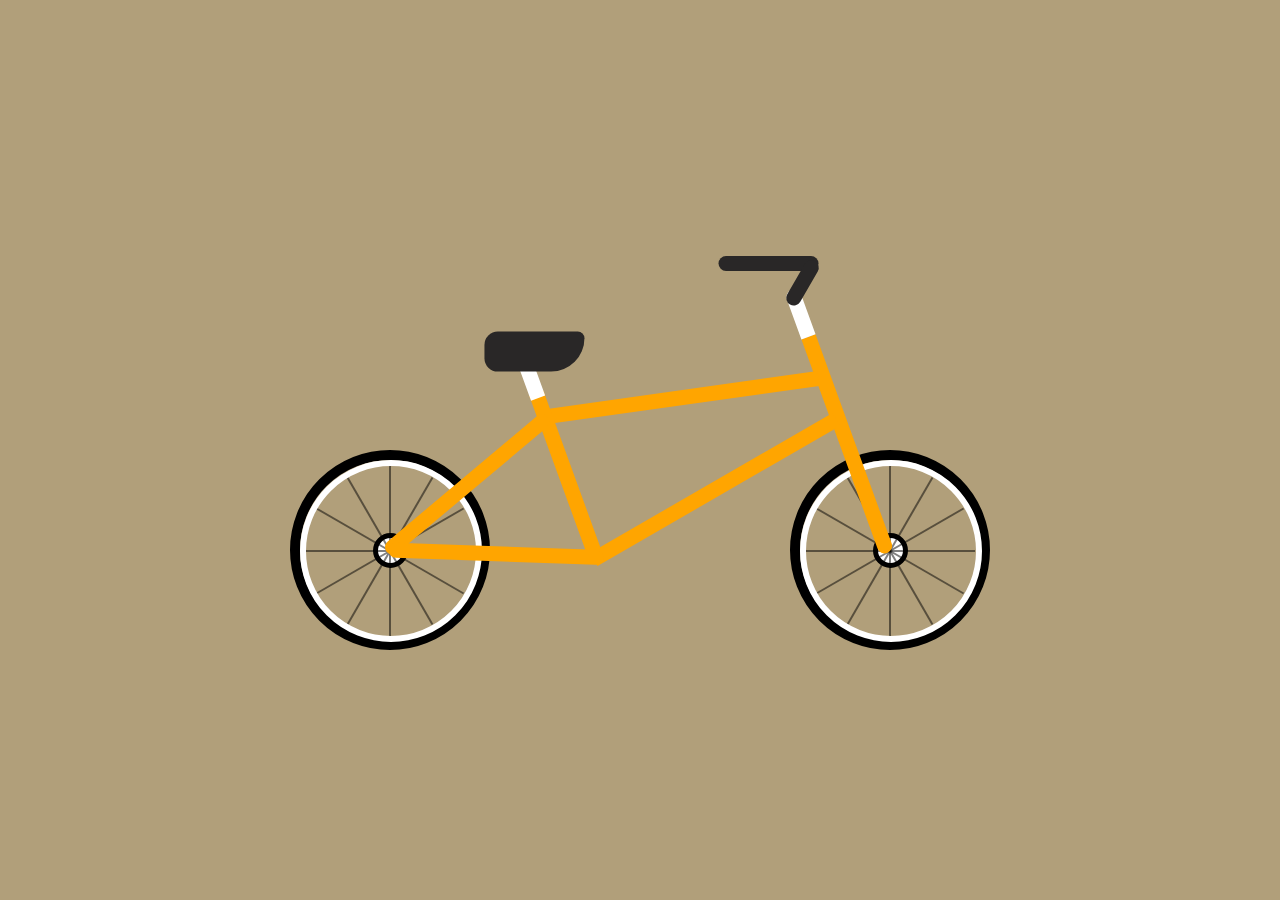
==== bicycle/index.html @ 8383d70f "Completed bicycle layout" ====
<!DOCTYPE html>
<html lang="en">
<head>
  <meta charset="UTF-8">
  <meta name="viewport" content="width=device-width, initial-scale=1.0">
  <title>Moving Bicycle</title>
  <link rel="stylesheet" href="main.css">
</head>
<body>
  <div class="bicycle">
    <div class="wheel wheel-left">
      <div class="rim rim1"></div>
      <div class="rim rim2"></div>
      <div class="rim rim3"></div>
      <div class="rim rim4"></div>
      <div class="rim rim5"></div>
      <div class="rim rim6"></div>
    </div>
    <div class="wheel wheel-right">
      <div class="rim rim1"></div>
      <div class="rim rim2"></div>
      <div class="rim rim3"></div>
      <div class="rim rim4"></div>
      <div class="rim rim5"></div>
      <div class="rim rim6"></div>
    </div>
    <div class="frame">
      <div class="fr fr1">
        <div class="handle"></div>
      </div>
      <div class="fr fr2"></div>
      <div class="fr fr3"></div>
      <div class="fr fr4">
        <div class="seat"></div>
      </div>
      <div class="fr fr5"></div>
      <div class="fr fr6"></div>
    </div>
  </div>
</body>
</html>
---- bicycle/main.css ----
* {
  box-sizing: border-box;
}

body {
  margin: 0;
  padding: 0;
  background-color: #b19f7a;
  display: flex;
  align-items: center;
  justify-content: center;
  min-height: 100vh;
}

.bicycle {
  width: 500px;
  max-width: 100%;
  min-height: 400px;
  position: relative;
}

.wheel {
  width: 200px;
  height: 200px;
  border-radius: 50%;
  border: 10px solid black;
  position: absolute;
  bottom: 0;
}

.wheel-left {
  left: calc(-50% + 150px);
}

.wheel-right {
  right: calc(-50% + 150px);
}

.wheel::after {
  content: '';
  width: 170px;
  height: 170px;
  border-radius: 50%;
  display: block;
  border: 6px solid #fff;
  position: relative;
}

.wheel::before {
  content: '';
  width: 25px;
  height: 25px;
  border-radius: 50%;
  top: calc(50% - 17.5px);
  left: calc(50% - 17.5px);
  background-color: #fff;
  border: 5px solid black;
  position: absolute;
}

.rim {
  width: 2px;
  height: 170px;
  background-color: rgba(0, 0, 0, 0.5);
  position: absolute;
  top: 6px;
  left: calc(50% - 1px);
  transform-origin: 50% 50%;
}

.rim2 {
  transform: rotate(30deg);
}

.rim3 {
  transform: rotate(60deg);
}

.rim4 {
  transform: rotate(90deg);
}

.rim5 {
  transform: rotate(120deg);
}

.rim6 {
  transform: rotate(150deg);
}

.frame {
  width: 500px;
  height: 100px;
  position: absolute;
  bottom: 100px;
  /* background-color: blue; */
}

.fr {
  position: absolute;
  width: 15px;
  background-color: orange;
  min-height: 150px;
}

.fr1 {
  height: 230px;
  right: -5px;
  bottom: -5px;
  border-bottom-left-radius: 20px;
  border-bottom-right-radius: 20px;
  transform: rotate(-20deg);
  transform-origin: 10% 100%;
}

.fr1::before {
  content: '';
  width: 100%;
  height: 50px;
  background-color: white;
  display: block;
  position: absolute;
  top: -50px;
  border-top-left-radius: 20px;
  border-top-right-radius: 20px;
}

.handle {
  position: absolute;
  top: -90px;
  right: -30px;
  width: 100px;
  height: 15px;
  background-color: rgb(41, 39, 39);
  transform: rotate(20deg);
  border-radius: 20px;
}

.handle::after {
  content: '';
  width: 15px;
  height: 50px;
  display: block;
  background-color: rgb(41, 39, 39);
  position: absolute;
  right: 0;
  transform: rotate(30deg);
  transform-origin: 0 20%;
  border-radius: 20px;
}

.fr2 {
  height: 280px;
  left: 150px;
  transform: rotate(82deg);
  top: -320px;
  transform-origin: 0% 100%;
  border-bottom-left-radius: 20px;
  border-bottom-right-radius: 20px;
}

.fr3 {
  bottom: -3px;
  left: 200px;
  height: 280px;
  transform: rotate(60deg);
  transform-origin: 0% 100%;
}

.fr4 {
  left: 200px;
  height: 180px;
  transform: rotate(-20deg);
  transform-origin: 100% 100%;
  bottom: -10px;
  border-bottom-left-radius: 20px;
  border-bottom-right-radius: 20px;
}

.fr4::before {
  content: '';
  width: 100%;
  height: 40px;
  background-color: white;
  display: block;
  position: absolute;
  top: -35px;
  border-top-left-radius: 20px;
  border-top-right-radius: 20px;
}

.seat {
  width: 100px;
  height: 40px;
  background-color: red;
  transform: rotate(20deg);
  top: -60px;
  left: -30px;
  position: absolute;
  border-radius: 20px 10px 50px 20px;
  background-color: rgb(41, 39, 39);
}

.fr5 {
  left: 0;
  height: 210px;
  transform: rotate(50deg);
  bottom: 0;
  transform-origin: 0% 95%;
  border-radius: 20px;
}

.fr6 {
  left: 0;
  height: 215px;
  transform: rotate(92deg);
  bottom: 0;
  transform-origin: 20% 98%;
  border-radius: 20px;
}
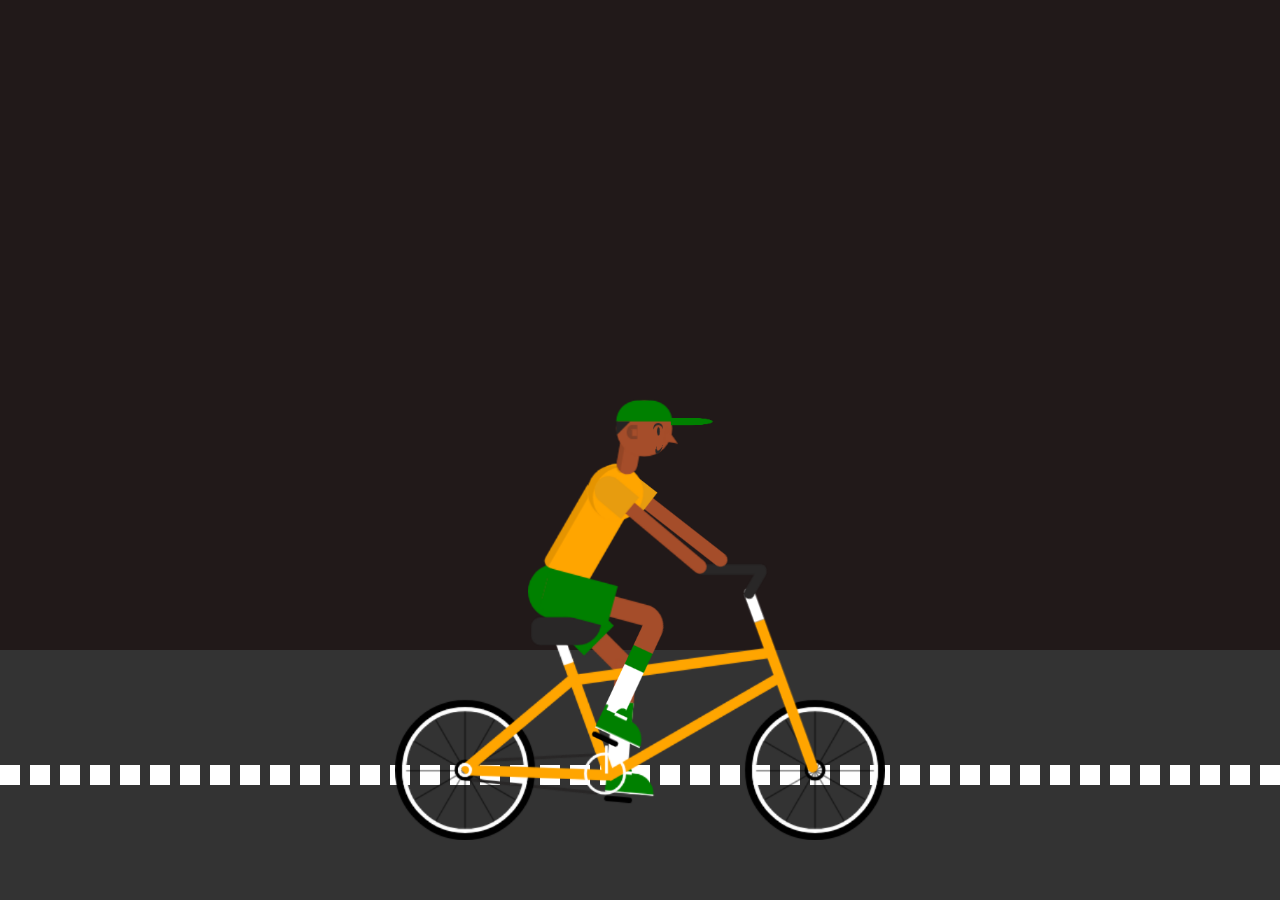
==== commit aa8e59f6: "Added daylight mode" ====
--- a/bicycle/index.html
+++ b/bicycle/index.html
@@ -7,7 +7,53 @@
   <link rel="stylesheet" href="main.css">
 </head>
 <body>
+  <div class="sun"></div>
   <div class="bicycle">
+
+    <div class="rider">
+      <div class="left-leg">
+        <div class="shorts shorts-left"></div>
+        <div class="calf calf-left">
+          <div class="socks socks-left">
+            <div class="shoe shoe-left">
+              <div class="pedal-top"></div>
+            </div>
+          </div>
+        </div>
+      </div>
+      <div class="butt"></div>
+      <div class="torso">
+        <div class="chest">
+          <div class="hand hand-right">
+            <div class="sleeve"></div>
+          </div>
+          <div class="hand hand-left">
+            <div class="sleeve"></div>
+          </div>
+        </div>
+        <div class="neck"></div>
+        <div class="head">
+          <div class="eye"></div>
+          <div class="hair"></div>
+          <div class="ear"></div>
+          <div class="cap"></div>
+          <div class="nose"></div>
+          <div class="mouth"></div>
+        </div>
+      </div>
+      <div class="right-leg">
+        <div class="shorts shorts-right"></div>
+        <div class="calf calf-right">
+          <div class="socks socks-right">
+            <div class="shoe shoe-right">
+              <div class="pedal-top"></div>
+            </div>
+          </div>
+        </div>
+      </div>
+    </div>
+
+
     <div class="wheel wheel-left">
       <div class="rim rim1"></div>
       <div class="rim rim2"></div>
@@ -35,7 +81,16 @@
       </div>
       <div class="fr fr5"></div>
       <div class="fr fr6"></div>
+      <!-- Gears and chain -->
+      <div class="gear-bg"></div>
+      <div class="chain-top"></div>
+      <div class="chain-bottom"></div>
+      <div class="gear-sm"></div>
+
+      <div class="pedal"></div>
     </div>
   </div>
+  <div class="road-top"></div>
+  <div class="road-bottom"></div>
 </body>
 </html>--- a/bicycle/main.css
+++ b/bicycle/main.css
@@ -1,22 +1,66 @@
+html {
+  overflow: hidden;
+}
+
 * {
   box-sizing: border-box;
+}
+
+@keyframes dayLight {
+  from, to {
+    background-color: #211919;
+  }
+
+  40%, 50% {
+    background-color: #9acaec;
+  }
 }
 
 body {
   margin: 0;
   padding: 0;
-  background-color: #b19f7a;
+  background-color: #211919;
   display: flex;
   align-items: center;
-  justify-content: center;
+  justify-content: flex-end;
+  flex-direction: column;
   min-height: 100vh;
+  animation: dayLight 40s infinite linear;
 }
 
 .bicycle {
   width: 500px;
-  max-width: 100%;
   min-height: 400px;
-  position: relative;
+  position: absolute;
+  z-index: 10;
+}
+
+/* Extra small devices */
+@media only screen and (max-width: 375px) {
+  .bicycle {
+    transform: scale(0.4);
+  }
+}
+
+@media only screen and (min-width: 375px) and (max-width: 602px) {
+  .bicycle {
+    transform: scale(0.5);
+  }
+}
+
+@media only screen and (min-width: 603px) {
+  .bicycle {
+    transform: scale(0.7);
+  }
+}
+
+@keyframes rotateWheel {
+  from {
+    transform: rotate(0);
+  }
+  to {
+    transform: rotate(360deg);
+  }
 }
 
 .wheel {
@@ -26,6 +70,7 @@
   border: 10px solid black;
   position: absolute;
   bottom: 0;
+  animation: rotateWheel 1s infinite linear;
 }
 
 .wheel-left {
@@ -38,8 +83,8 @@
 
 .wheel::after {
   content: '';
-  width: 170px;
-  height: 170px;
+  width: 167.5px;
+  height: 167.5px;
   border-radius: 50%;
   display: block;
   border: 6px solid #fff;
@@ -48,11 +93,11 @@
 
 .wheel::before {
   content: '';
-  width: 25px;
-  height: 25px;
-  border-radius: 50%;
-  top: calc(50% - 17.5px);
-  left: calc(50% - 17.5px);
+  width: 20px;
+  height: 20px;
+  border-radius: 50%;
+  top: calc(50% - 15px);
+  left: calc(50% - 15px);
   background-color: #fff;
   border: 5px solid black;
   position: absolute;
@@ -105,7 +150,7 @@
 
 .fr1 {
   height: 230px;
-  right: -5px;
+  right: -7px;
   bottom: -5px;
   border-bottom-left-radius: 20px;
   border-bottom-right-radius: 20px;
@@ -150,7 +195,7 @@
 }
 
 .fr2 {
-  height: 280px;
+  height: 285px;
   left: 150px;
   transform: rotate(82deg);
   top: -320px;
@@ -218,3 +263,580 @@
   transform-origin: 20% 98%;
   border-radius: 20px;
 }
+
+.gear-bg {
+  position: absolute;
+  left: 170px;
+  width: 60px;
+  height: 60px;
+  border-radius: 50%;
+  bottom: -35px;
+  border: 4px solid #fff;
+}
+
+@keyframes movePedal {
+  from {
+    transform: rotate(0deg);
+  }
+
+  to {
+    transform: rotate(360deg);
+  }
+}
+
+.pedal {
+  width: 4px;
+  height: 40px;
+  background-color: #fff;
+  left: 200px;
+  position: absolute;
+  bottom: -5px;
+  transform-origin: 0% 100%;
+  animation: movePedal 1s infinite linear;
+}
+
+.gear-sm {
+  position: absolute;
+  left: -10px;
+  width: 20px;
+  height: 20px;
+  border-radius: 50%;
+  bottom: -10px;
+  border: 4px solid #fff;
+}
+
+.chain-top {
+  width: 190px;
+  height: 4px;
+  background-color: rgb(41, 39, 39);
+  bottom: 10px;
+  position: absolute;
+  transform: rotate(-3deg);
+  transform-origin: 0% -0%;
+  z-index: -1;
+}
+
+.chain-bottom {
+  width: 190px;
+  height: 4px;
+  background-color: rgb(41, 39, 39);
+  bottom: -15px;
+  position: absolute;
+  transform: rotate(6deg);
+  transform-origin: 0% -0%;
+  z-index: -1;
+}
+
+/* Style for bike rider */
+.rider {
+  width: 200px;
+  height: 300px;
+  /* background-color: red; */
+  position: absolute;
+  left: calc(50% - 160px);
+  top: calc(-50% - 15px);
+}
+
+.butt {
+  width: 80px;
+  height: 80px;
+  border-radius: 50%;
+  background-color: green;
+  position: absolute;
+  bottom: 0;
+}
+
+.right-leg, .left-leg {
+  left: 20px;
+  width: 30px;
+  height: 170px;
+  background-color: #a54d2a;
+  position: absolute;
+  bottom: -140px;
+  transform: rotate(-75deg);
+  transform-origin: 0% 0%;
+  border-bottom-right-radius: 20px;
+  z-index: 1;
+}
+
+@keyframes moveRightThigh {
+  from {
+    transform: rotate(-75deg);
+  }
+
+  50% {
+    transform: rotate(-40deg);
+  }
+
+  to {
+    transform: rotate(-75deg);
+  }
+}
+
+.right-leg {
+  animation: moveRightThigh 1s infinite linear;
+}
+
+@keyframes moveLeftThigh {
+  from {
+    transform: rotate(-45deg);
+  }
+
+  50% {
+    transform: rotate(-75deg);
+  }
+
+  to {
+    transform: rotate(-45deg);
+  }
+}
+
+.left-leg {
+  transform: rotate(-45deg);
+  z-index: -1;
+  animation: moveLeftThigh 1s infinite linear;
+}
+
+.shorts {
+  position: absolute;
+  left: -15px;
+  width: 60px;
+  height: 100px;
+  background-color: green;
+}
+
+.calf {
+  width: 30px;
+  height: 100px;
+  background-color: #a54d2a;
+  position: absolute;
+  left: -38px;
+  top: 110px;
+  border-top-right-radius: 50px;
+  transform: rotate(100deg);
+}
+
+@keyframes moveRightCalf {
+  from, to {
+    left: -38px;
+    top: 110px;
+    transform: rotate(100deg);
+  }
+
+  20% {
+    top: 130px;
+    left: -35px;
+    transform: rotate(70deg);
+  }
+
+  40% {
+    top: 130px;
+    left: -20px;
+    transform: rotate(40deg);
+  }
+
+  60% {
+    top: 120px;
+    left: -35px;
+    transform: rotate(80deg);
+  }
+}
+
+.calf-right {
+  animation: moveRightCalf 1s infinite linear;
+}
+
+@keyframes moveLeftCalf {
+  from, to {
+    left: -30px;
+    top: 130px;
+    transform: rotate(50deg);
+  }
+
+  20% {
+    top: 120px;
+    left: -35px;
+    transform: rotate(90deg);
+  }
+
+  40% {
+    top: 110px;
+    left: -40px;
+    transform: rotate(110deg);
+  }
+
+  60% {
+    top: 120px;
+    left: -35px;
+    transform: rotate(80deg);
+  }
+}
+
+.calf-left {
+  transform: rotate(50deg);
+  left: -30px;
+  top: 130px;
+  animation: moveLeftCalf 1s infinite linear;
+}
+
+.socks {
+  background-color: white;
+  width: 30px;
+  height: 100px;
+  position: absolute;
+  bottom: -60%;
+  z-index: 10;
+}
+
+.socks::before {
+  content: '';
+  width: 30px;
+  height: 30px;
+  background-color: green;
+  position: absolute;
+  top: 0;
+  z-index: 1;
+}
+
+.shoe {
+  z-index: 10;
+  position: absolute;
+  bottom: -30px;
+  width: 70px;
+  height: 30px;
+  border-top-right-radius: 30px;
+  border-bottom: 2px solid #fff;
+  background-color: green;
+}
+
+.shoe::after {
+  content: '';
+  width: 4px;
+  height: 10px;
+  border-radius: 20px;
+  background-color: green;
+  position: absolute;
+  left: 0;
+  top: -7px;
+}
+
+.shoe::before {
+  content: '';
+  width: 30px;
+  height: 10px;
+  border-radius: 20px 20px 0 0;
+  background-color: green;
+  display: block;
+  position: absolute;
+  top: -12px;
+  right: 40%;
+  border-bottom: 5px solid #fff;
+  transform: rotateY(50deg);
+}
+
+.pedal-top {
+  position: absolute;
+  bottom: -15px;
+  width: 40px;
+  height: 8px;
+  border-radius: 20px;
+  background-color: black;
+}
+
+@keyframes moveTorso {
+  from, to {
+    transform: translate(0) rotate(30deg);
+  }
+
+  50% {
+    transform: translate(7px, 2px) rotate(30deg);
+  }
+}
+
+.torso {
+  width: 70px;
+  height: 130px;
+  background-color: orange;
+  position: absolute;
+  bottom: 80px;
+  border-radius: 0 0 10px 10px;
+  left: 20px;
+  transform: rotate(30deg);
+  transform-origin: 0% 100%;
+  z-index: 1;
+  animation: moveTorso 1s infinite linear;
+}
+
+.butt {
+  animation: moveTorso 1s infinite linear;
+}
+
+.torso::before {
+  content: '';
+  width: 10px;
+  height: 100%;
+  background-color: rgba(0, 0, 0, 0.1);
+  position: absolute;
+  left: 0;
+  border-bottom-left-radius: 10px;
+}
+
+.chest {
+  width: 80px;
+  height: 80px;
+  border-radius: 50%;
+  background-color: orange;
+  position: absolute;
+  top: -50px;
+}
+
+.chest::before {
+  content: '';
+  width: 100%;
+  border-radius: 50%;
+  height: 100%;
+  border-left: 10px solid rgba(0, 0, 0, 0.1);
+  position: absolute;
+  left: 0;
+  top: 0;
+  z-index: 0;
+}
+
+.hand {
+  width: 20px;
+  height: 190px;
+  background-color: #a54d2a;
+  position: absolute;
+  left: 10px;
+  top: -150px;
+  transform: rotate(100deg);
+  transform-origin: 50% 100%;
+  border-radius: 50px 50px 0 0;
+}
+
+.hand-left {
+  z-index: -1;
+  transform: rotate(98deg);
+  top: -190px;
+  height: 210px;
+}
+
+.sleeve {
+  width: 40px;
+  height: 60px;
+  background-color: rgb(231, 156, 15);
+  border-radius: 0 0 50px 50px;
+  position: absolute;
+  bottom: -10px;
+  left: -50%;
+}
+
+.hand-left .sleeve {
+  height: 80px;
+}
+
+.neck {
+  width: 30px;
+  height: 60px;
+  background-color: #a54d2a;
+  position: absolute;
+  top: -95px;
+  left: calc(50% - 10px);
+  border-radius: 50px;
+  transform: rotate(-20deg);
+  transform-origin: 0% 100%;
+}
+
+.neck::before {
+  content: '';
+  width: 30px;
+  height: 60px;
+  display: block;
+  border-radius: 10px;
+  border-left: 7px solid rgba(0, 0, 0, 0.1);
+}
+
+.head {
+  width: 80px;
+  height: 80px;
+  border-radius: 50%;
+  background-color: #a54d2a;
+  position: absolute;
+  top: -150px;
+  left: -10px;
+  transform: rotate(-30deg);
+  z-index: 1;
+}
+
+.cap {
+  width: 100%;
+  position: absolute;
+  top: 0px;
+  height: 30px;
+  background-color: green;
+  border-radius: 50px 50px 0 0;
+}
+
+.cap::after {
+  content: '';
+  width: 60px;
+  height: 60px;
+  border-radius: 0 50% 50% 0;
+  background-color: green;
+  position: absolute;
+  right: -58px;
+  transform: rotateX(80deg);
+}
+
+.hair {
+  width: 0;
+  height: 0;
+  border-top: 20px solid #252323;
+  border-right: 20px solid transparent;
+  position: absolute;
+  top: 30px;
+  z-index: 1;
+}
+
+.ear {
+  width: 15px;
+  height: 20px;
+  border-radius: 50% 0 0 50%;
+  background-color: #814128;
+  border-left: 8px solid #814128;
+  position: absolute;
+  top: 35px;
+  left: 15px;
+  z-index: 1;
+}
+
+.ear::after {
+  content: '';
+  width: 7.5px;
+  height: 10px;
+  border-radius: 50% 0 0 50%;
+  position: absolute;
+  background-color: #a54d2a;
+  border-left: 8px solid #814128;
+  right: 0;
+  top: 6px;
+}
+
+.nose {
+  width: 0;
+  height: 0;
+  border-bottom: 20px solid #a54d2a;
+  border-right: 20px solid transparent;
+  position: absolute;
+  top: 40px;
+  right: -10px;
+  transform: rotate(10deg);
+  z-index: -1;
+}
+
+.eye {
+  width: 40px;
+  height: 15px;
+  border-radius: 50%;
+  box-shadow: inset 0.5px 3px 0px 0px rgb(41, 39, 39);
+  position: absolute;
+  top: 32px;
+  left: 40px;
+  transform: rotateY(70deg);
+}
+
+.eye::after {
+  content: '';
+  width: 12px;
+  height: 12px;
+  border-radius: 50%;
+  position: absolute;
+  left: calc(50% - 5px);
+  top: 6px;
+  background-color: rgb(41, 39, 39);
+}
+
+.mouth {
+  width: 50px;
+  height: 20px;
+  border-radius: 50%;
+  box-shadow: 1.5px 5px 0px 0px rgb(41, 39, 39);
+  position: absolute;
+  top: 52px;
+  left: 38px;
+  transform: rotateY(80deg) rotateX(-20deg);
+}
+
+@keyframes moveRoad {
+  to {
+    transform: translate(-2400px);
+  }
+}
+
+.road-top {
+  /* So the road will never run out of room */
+  width: 500000px;
+  height: 125px;
+  background-color: #333333;
+  border-bottom: 10px dashed white;
+  animation: moveRoad 10s infinite linear;
+  position: fixed;
+  bottom: 125px;
+  overflow-x: hidden;
+  z-index: 1;
+}
+
+.road-bottom {
+  /* So the road will never run out of room */
+  width: 500000px;
+  height: 125px;
+  background-color: #333333;
+  border-top: 10px dashed white;
+  animation: moveRoad 10s infinite linear;
+  position: fixed;
+  overflow-x: hidden;
+  z-index: 1;
+}
+
+@keyframes moveSun {
+  /* from { transform:rotate(0deg); }
+  to { transform:rotate(360deg); } */
+  from {
+    bottom: 0;
+    left: 0;
+  }
+
+  40% {
+    bottom: calc(100vh - 200px);
+    left: 40%;
+  }
+
+  50% {
+    bottom: calc(100vh - 100px);
+    left: calc(50% - 50px);
+  }
+
+  60% {
+    bottom: calc(100vh - 100px);
+    left: 60%;
+  }
+
+  to {
+    bottom: 0;
+    left: 100%;
+  }
+}
+
+.sun {
+  width: 100px;
+  height: 100px;
+  border-radius: 50%;
+  background-color: #fff;
+  box-shadow: 0 0 60px gold, 0 0 100px rgb(185, 160, 24), inset 0 5px 12px 26px #F5F5F5, inset -2px 8px 15px 36px #E6E6DB;
+  position: fixed;
+  bottom: 0;
+  right: 0;
+  /* left: calc(50% - 50px); */
+  /* animation: moveSun 10s infinite linear; */
+  animation: moveSun 40s infinite linear;
+}
